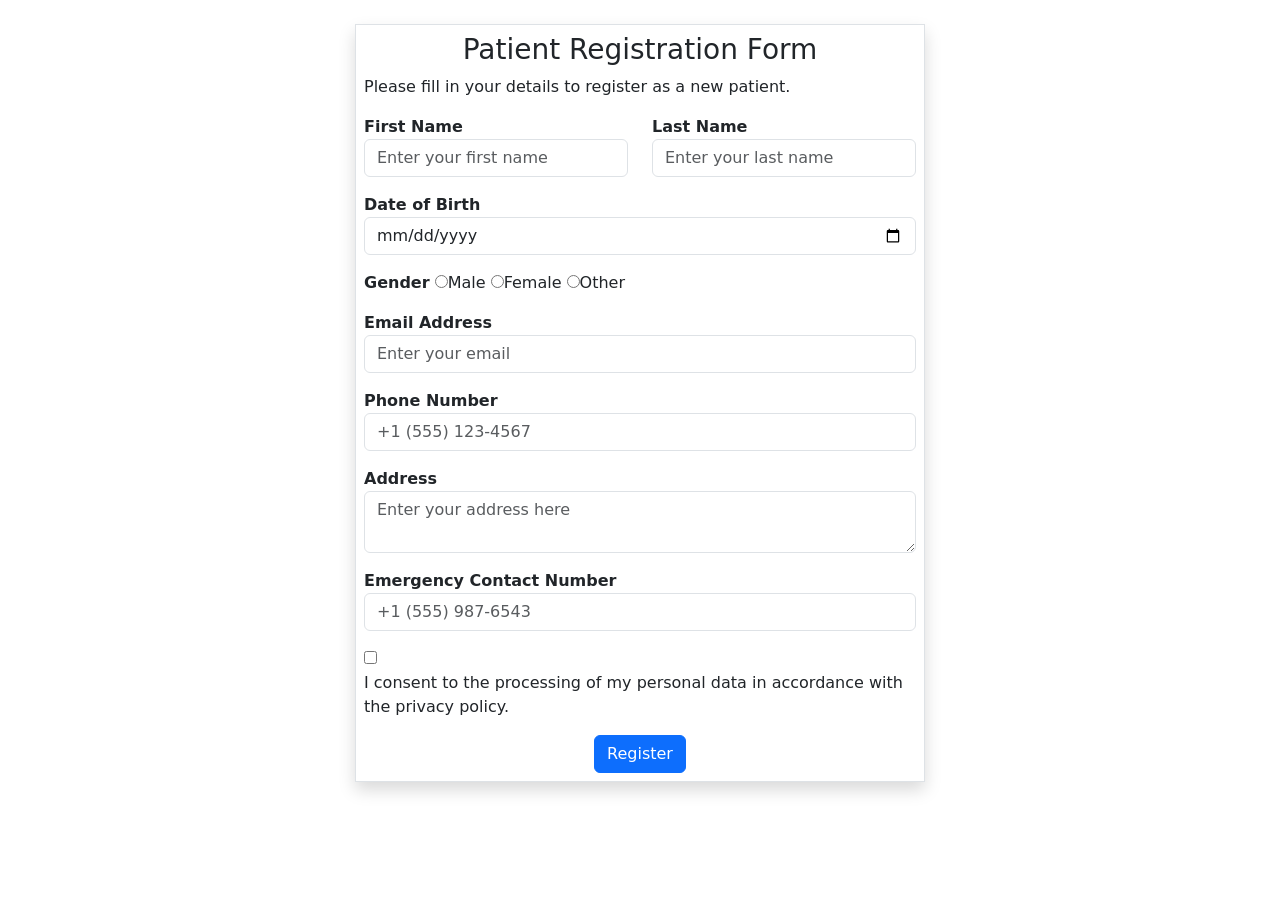
==== Patient_Regi_Form.html @ 786dafd7 "Add files via upload" ====
<!DOCTYPE html>
<html lang="en">
<head>
    <meta charset="UTF-8">
    <meta name="viewport" content="width=device-width, initial-scale=1.0">
    <title>Document</title>


        <link href="https://cdn.jsdelivr.net/npm/bootstrap@5.3.8/dist/css/bootstrap.min.css" rel="stylesheet">

<!-- Latest compiled JavaScript -->
<script src="https://cdn.jsdelivr.net/npm/bootstrap@5.3.8/dist/js/bootstrap.bundle.min.js"></script>
 
    <!-- Bootstrap CSS -->
    <link href="https://cdn.jsdelivr.net/npm/bootstrap@5.3.3/dist/css/bootstrap.min.css" rel="stylesheet">

    <!-- Bootstrap Icons -->
    <link href="https://cdn.jsdelivr.net/npm/bootstrap-icons@1.11.3/font/bootstrap-icons.css" rel="stylesheet">

    
</head>
<body>
     <div class="container">
        <div class="row mt-4 justify-content-center">
            <div class="col-lg-6 shadow p-2 border bounded">
                <h3 class="text-center">Patient Registration Form</h3>
                <p>Please fill in your details to register as a new patient.</p>
                <form action="">
                   <div class="row">
                   
                    <div class="col-lg-6">
                     <div class=" mb-3">
                        <label for=""><b>First Name</b></label>
      <input type="text" name="" class="form-control" placeholder="Enter your first name">
                   </div>
                   </div>

                    <div class="col-lg-6">
                     <div class=" mb-3">
                        <label for=""><b>Last Name</b></label>
    <input type="text" name="" class="form-control" placeholder="Enter your last name">
                   </div>
                   </div>

                     <div class="col-lg-12">
                     <div class=" mb-3">
                        <label for=""><b>Date of Birth</b></label>
      <input type="date" name="" class="form-control" placeholder="Enter your last name">
                   </div>
                   </div>

                   
                     <div class="col-lg-12">
                     <div class=" mb-3">
                        <label for=""><b>Gender</b></label>
                        <input type="radio" name="">Male
                         <input type="radio" name="">Female
                          <input type="radio" name="">Other
                   </div>
                   </div>

                    <div class="col-lg-12">
                     <div class=" mb-3">
                        <label for=""><b>Email Address</b></label>
      <input type="email" name="" class="form-control" placeholder="Enter your email">
                   </div>
                   </div>

                   
                    <div class="col-lg-12">
                     <div class=" mb-3">
                        <label for=""><b>Phone Number</b></label>
      <input type="number" name="" class="form-control" placeholder="+1 (555) 123-4567">
                   </div>
                   </div>

                   
                    <div class="col-lg-12">
                     <div class=" mb-3">
                        <label for=""><b>Address</b></label>
         <textarea class="form-control" placeholder="Enter your address here"></textarea>
                    
                   </div>
                   </div>

                 
                    <div class="col-lg-12">
                     <div class=" mb-3">
                        <label for=""><b>Emergency Contact Number</b></label>
       <input type="number" name="" class="form-control" placeholder="+1 (555) 987-6543">
                   </div>
                   </div>

                    
                    <div class="col-lg-12">
                     <div class=" mb-3">
                         <input type="checkbox" name="">
                         <label for="">I consent to the processing of my personal
                            data in accordance with the privacy policy.</label>
                       
                   </div>
                   </div>

                   <div><center>
             <input type="submit" value="Register" class="btn btn-primary "></center>
                   </div>
                </label>
                </div>
            </div>
            </div>
</body>
</html>
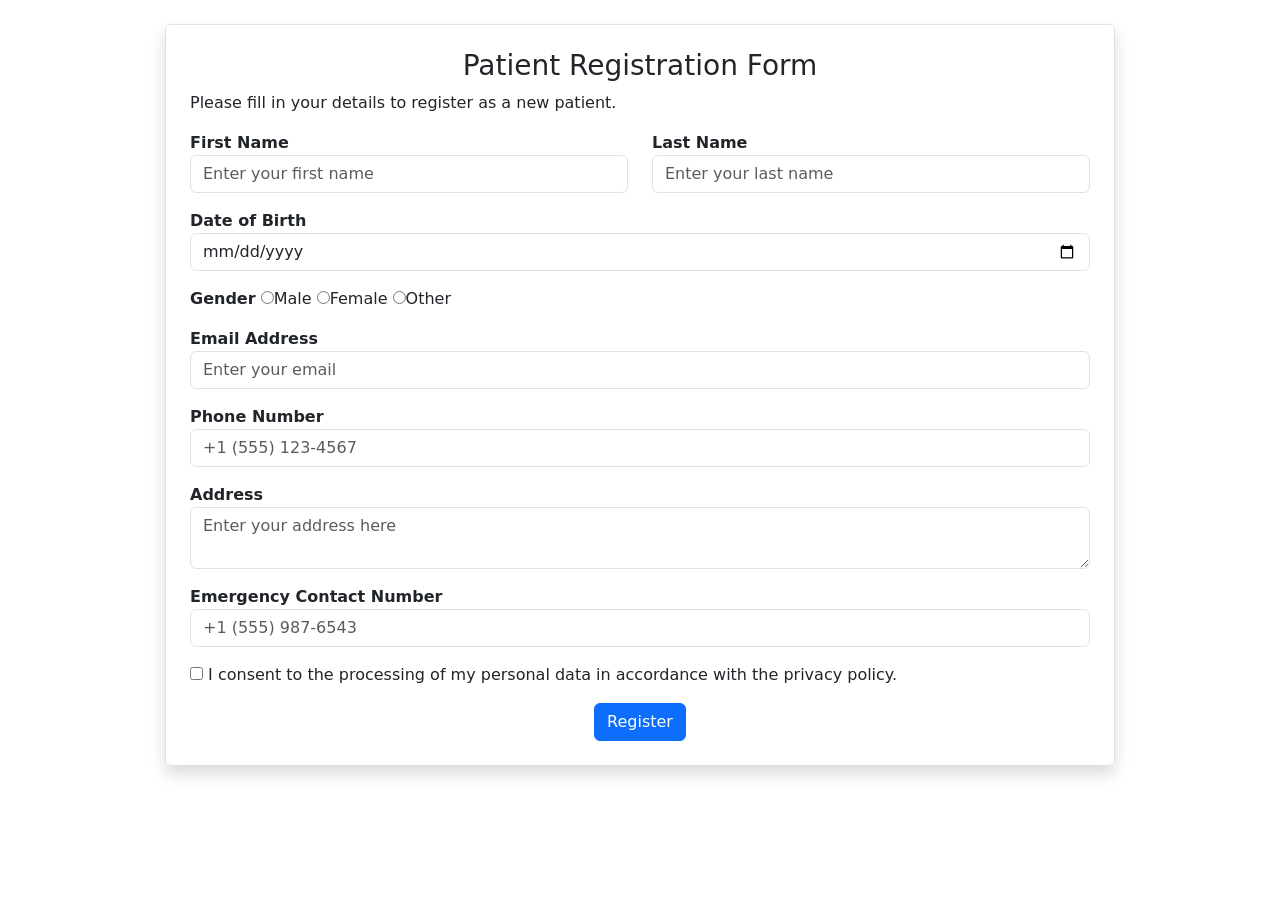
==== commit 0c4ad98c: "Update Patient_Regi_Form.html" ====
--- a/Patient_Regi_Form.html
+++ b/Patient_Regi_Form.html
@@ -22,7 +22,7 @@
 <body>
      <div class="container">
         <div class="row mt-4 justify-content-center">
-            <div class="col-lg-6 shadow p-2 border bounded">
+      <div class="col-lg-10 col-md-11 col-12 shadow p-4 border rounded mx-auto">
                 <h3 class="text-center">Patient Registration Form</h3>
                 <p>Please fill in your details to register as a new patient.</p>
                 <form action="">
@@ -109,4 +109,4 @@
             </div>
             </div>
 </body>
-</html>+</html>
